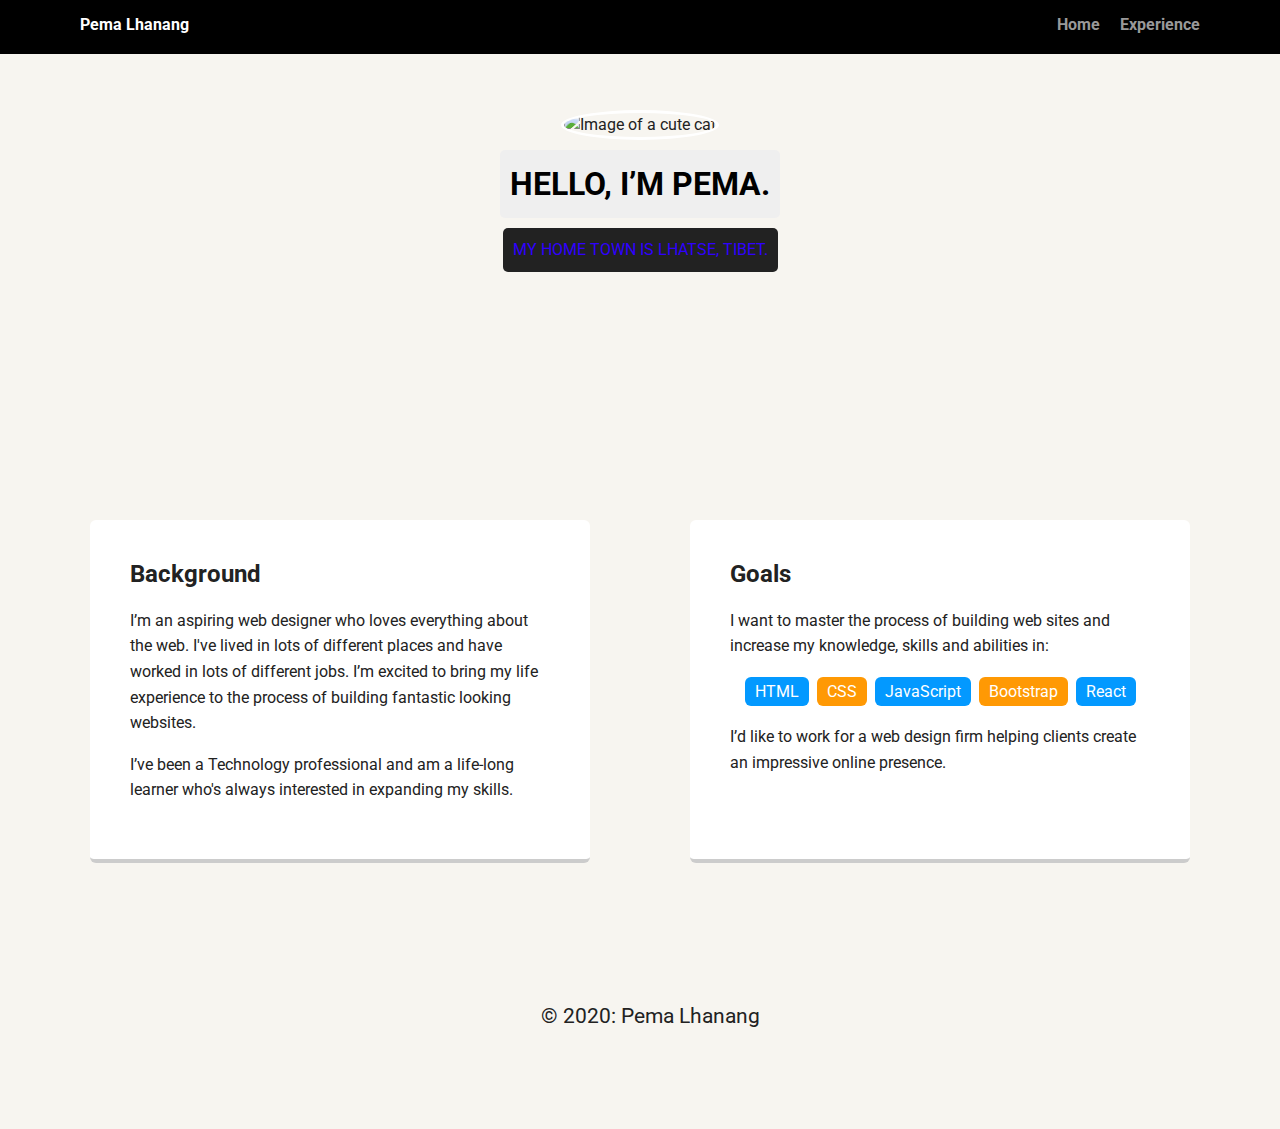
==== index.html @ e0224de3 "Add files via upload" ====
<!doctype html>
<html lang="en">
<head>
  <meta charset="utf-8">
  <title>Pema Lhanang's Profile</title>
  <meta name="viewport" content="width=device-width, initial-scale=1.0">
  <link rel="stylesheet" href="styles.css">
  <link href="https://fonts.googleapis.com/css?family=Muli%7CRoboto:400,300,500,700,900" rel="stylesheet"></head>
  <body>

    <div class="main-nav">
        <ul class="nav">
          <li class="name">Pema Lhanang</li>
          <li><a href="index.html">Home</a></li>
          <li><a href="experience.html">Experience</a></li>
        </ul>
    </div>

    <header>
      <img class="profile-image" src="cat.jpg" alt="Image of a cute cat" class="profile-image">
      <h1 class="tag name">Hello, I’m Pema.</h1>
      <p class="tag location">My home town is Lhatse, Tibet.</p>
    </header>

    <main class="flex">
      <div class="card">
        <h2>Background</h2>
        <p>I’m an aspiring web designer who loves everything about the web. I've lived in lots of different places and have worked in lots of different jobs. I’m excited to bring my life experience to the process of building fantastic looking websites.</p>
        <p>I’ve been a Technology professional and am a life-long learner who's always interested in expanding my skills.</p>
      </div> 

      <div class="card">
        <h2>Goals</h2>
        <p>I want to master the process of building web sites and increase my knowledge, skills and abilities in:</p>
        <ul class="skills">
          <li>HTML</li>
          <li>CSS</li>
          <li>JavaScript</li>
          <li>Bootstrap</li>
          <li>React</li>
        </ul>
        <p>I’d like to work for a web design firm helping clients create an impressive online presence.</p>
      </div> 

    </main>
    <footer>
      <ul>
        <li><a href="http://twitter.com" target="_blank" class="social twitter">Twitter</a></li>
        <li><a href="http://linkedin.com" target="_blank" class="social linkedin">LinkedIn</a></li>
        <li><a href="http://github.com" target="_blank" class="social github">Github</a></li>
      </ul>
      <p>&copy; 2020: Pema Lhanang</p>
    </footer>
  </body>
  </html>
---- styles.css ----
/* Global Layout Set-up */
* { 
  box-sizing: border-box;
}
  
body {
  margin: 0;
  padding: 0;
  text-align: center;
  font-family: 'Roboto', sans-serif;
  color: #222;
  background: #f7f5f0;
}
/* Link Styles */

a {
  text-decoration: none;
  color: #999;
}
a:hover {
  color: #6633ff;
}

/* Section Styles */

.main-nav {
  width: 100%;
  background: black;
  min-height: 30px;
  padding: 10px;
  position: fixed;
  text-align: center;
}
.nav {
  display: flex;
  justify-content: space-around;
  font-weight: 700;
  list-style-type: none;
  margin: 0 auto;
  padding: 0;
}

.nav .name {
    display: block;
    margin-right: auto;
    color: white;
}
.nav li {
  padding: 5px 10px 10px 10px;
}
.nav a {
  transition: all .5s;
}
.nav a:hover {
  color: white
}

header {
  text-align: center;
  background: url('https://placeimg.com/200/200/animals/grayscale') no-repeat top center ;
  background-size: cover;
  overflow: hidden;
  padding-top: 60px;
}
header {
  line-height: 1.5;
}
header .profile-image {
  margin-top: 50px;
  width: 150px;
  height: 150px;
  border-radius: 50%;
  border: 3px solid white;
  transition: all .5s;
}
header .profile-image:hover {
  transform: scale(1.2) rotate(360deg);
}
.tag {
  background-color: #efefef;
  color: black;
  padding: 10px;
  border-radius: 5px;
  display: table;
  margin: 10px auto;
  text-transform: uppercase
} 
.location {
  background-color: #222;
  color: rgb(47, 0, 255);
}
.card {
  margin: 30px;
  padding: 20px 40px 40px;
  max-width: 500px;
  text-align: left;
  background: #fff;
  border-bottom: 4px solid #ccc;
  border-radius: 6px;
  transition: all .5s;
}
.card:hover {
  border-color: #ff99ff;
}

ul.skills {
  padding: 0;
  text-align: center;
}

.skills li {
  border-radius: 6px;
  display: inline-block;
  background: #ff9904;
  color: white;
  padding: 5px 10px;
  margin: 2px;
}

.skills li:nth-child(odd) {
  background: #0399ff;
}

footer {
  width: 100%;
  min-height: 30px;
  padding: 20px 0 40px 20px;
}

footer .copyright {
  top: -8px;
  font-size: .75em;
}

footer ul {
  list-style-type: none;
  margin: 0;
  padding: 0;
}

footer ul li {
  display: inline-block;
}

a.social {
  display: inline-block;
  text-indent: -9999px;
  margin-left: 5px;
  width: 30px;
  height: 30px;
  background-size: 30px 30px;
  opacity: .4;
  transition: all .5s;
}
a.twitter {
  background-image: url(images/twitter.svg);
}
a.linkedin {
  background-image: url(images/linkedin.svg);
}
a.github {
  background-image: url(images/github.svg);
}
a.social:hover {
  opacity: 2;
}
.clearfix {
  clear: both;
}

/* Styles for larger screens */
@media screen and (min-width: 720px) {
  
  .flex {
      display: -ms-flexbox;      /* TWEENER - IE 10 */
      display: flex; 
      max-width: 1200px;
      -ms-flex-pack: distribute;
      justify-content: space-around;
      margin: 0 auto;
  }

  header {
    min-height: 470px;
  }

  .nav {
    max-width: 1200px;
    padding: 0 30px;
  }


  main {
    padding-top: 20px;
  }

  main p {
    line-height: 1.6em;
  }

  footer {
    font-size: 1.3em;
    max-width: 1200px;
    margin: 40px auto;
  }
  
}
/* started my own */

ul.skill2 {
  margin: 2px;

}

.para {
  text-align: justify;
  font-family: Arial, Helvetica, sans-serif;
  padding: 30px;
  border: 30px;
  transform: skewY(1.5deg);
  
  
}
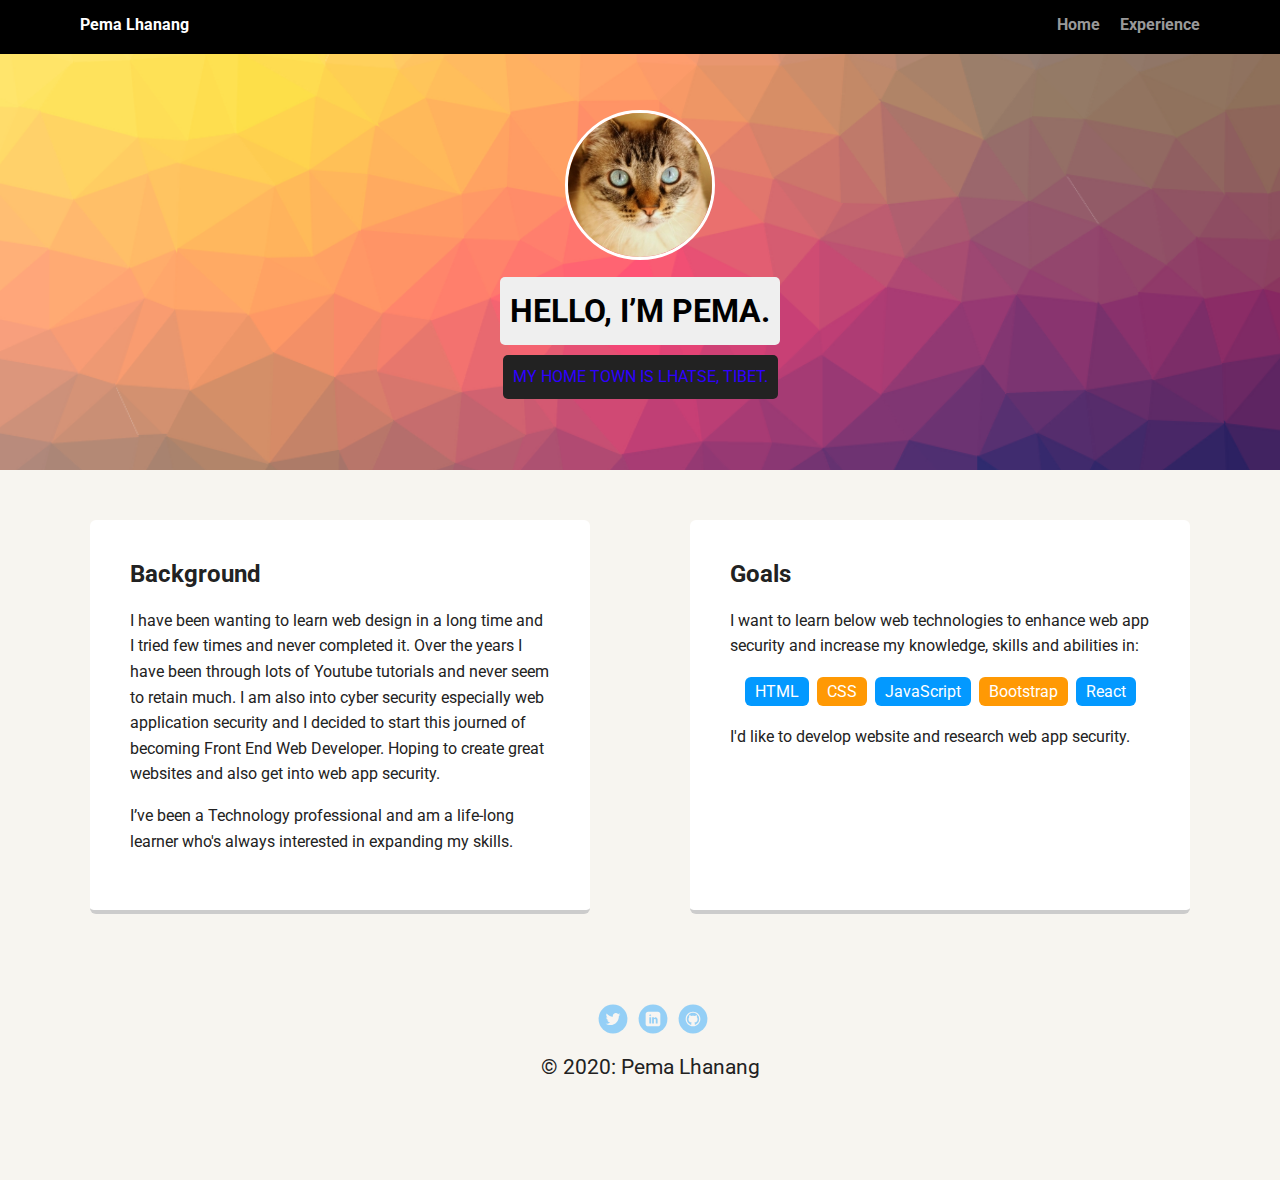
==== commit 637a516e: "Edited 01/10 Project1" ====
--- a/index.html
+++ b/index.html
@@ -17,7 +17,7 @@
     </div>
 
     <header>
-      <img class="profile-image" src="cat.jpg" alt="Image of a cute cat" class="profile-image">
+      <img src="images/cat.jpg" alt="Image of a cute cat" class="profile-image">
       <h1 class="tag name">Hello, I’m Pema.</h1>
       <p class="tag location">My home town is Lhatse, Tibet.</p>
     </header>
@@ -25,13 +25,13 @@
     <main class="flex">
       <div class="card">
         <h2>Background</h2>
-        <p>I’m an aspiring web designer who loves everything about the web. I've lived in lots of different places and have worked in lots of different jobs. I’m excited to bring my life experience to the process of building fantastic looking websites.</p>
+        <p> I have been wanting to learn web design in a long time and I tried few times and never completed it. Over the years I have been through lots of Youtube tutorials and never seem to retain much. I am also into cyber security  especially web application security and I decided to start this journed of becoming Front End Web Developer. Hoping to create great websites and also get into web app security.</p>
         <p>I’ve been a Technology professional and am a life-long learner who's always interested in expanding my skills.</p>
       </div> 
 
       <div class="card">
         <h2>Goals</h2>
-        <p>I want to master the process of building web sites and increase my knowledge, skills and abilities in:</p>
+        <p>I want to learn below web technologies to enhance web app security and increase my knowledge, skills and abilities in:</p>
         <ul class="skills">
           <li>HTML</li>
           <li>CSS</li>
@@ -39,15 +39,15 @@
           <li>Bootstrap</li>
           <li>React</li>
         </ul>
-        <p>I’d like to work for a web design firm helping clients create an impressive online presence.</p>
+        <p>I'd like to develop website and research web app security.</p>
       </div> 
 
     </main>
     <footer>
       <ul>
         <li><a href="http://twitter.com" target="_blank" class="social twitter">Twitter</a></li>
-        <li><a href="http://linkedin.com" target="_blank" class="social linkedin">LinkedIn</a></li>
-        <li><a href="http://github.com" target="_blank" class="social github">Github</a></li>
+        <li><a href="http://linkedin.com/in/pema-lhanang-aa30a135" target="_blank" class="social linkedin">LinkedIn</a></li>
+        <li><a href="https://github.com/pemalhanang" target="_blank" class="social github">Github</a></li>
       </ul>
       <p>&copy; 2020: Pema Lhanang</p>
     </footer>
--- a/styles.css
+++ b/styles.css
@@ -57,7 +57,7 @@
 
 header {
   text-align: center;
-  background: url('https://placeimg.com/200/200/animals/grayscale') no-repeat top center ;
+  background: url('images/coolbackground.png') no-repeat top center;
   background-size: cover;
   overflow: hidden;
   padding-top: 60px;
